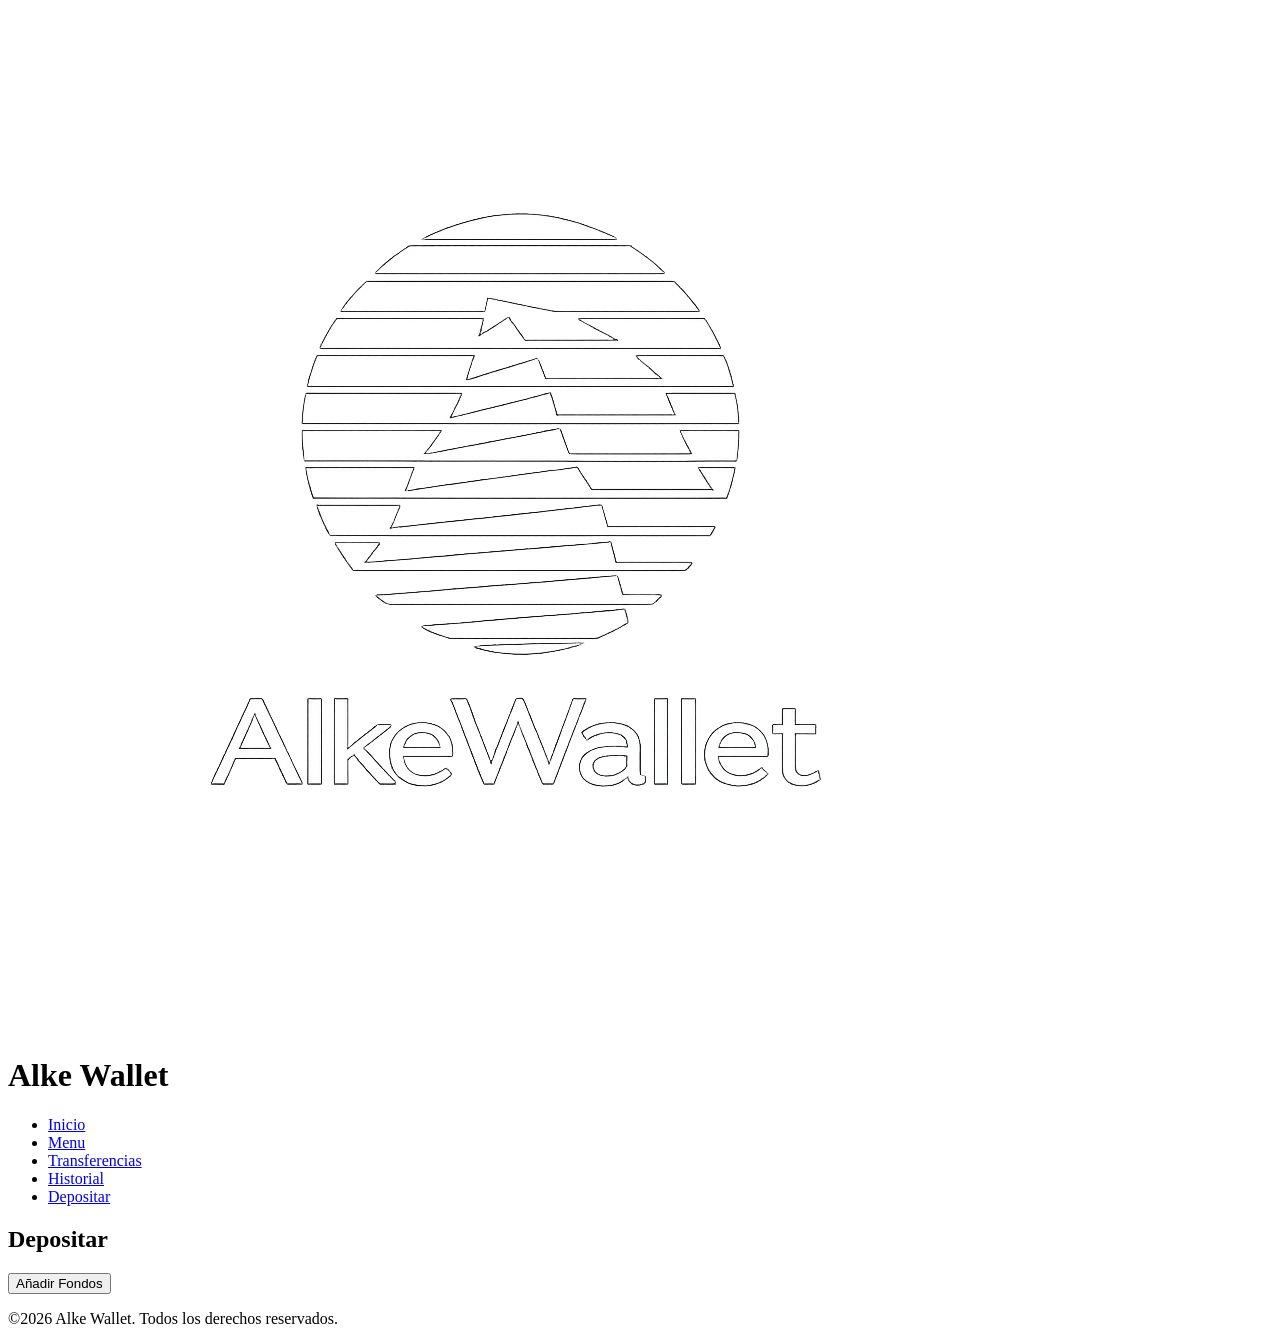
==== deposit.html @ fa76c224 "Menu listo por ahora, creado css y enlazado para deposit, sendmoney y transactions, trabajado deposi" ====
<!DOCTYPE html>
<html lang="en">

<head>
    <meta charset="UTF-8">
    <meta name="viewport" content="width=device-width, initial-scale=1.0">
    <link rel="stylesheet" href="/css/estilodeposit.css">
    <title>Depositar</title>
</head>

<body>
    <header>
        <div class="logo">
            <img src="/img/AlkeWallet.png" alt="">
        </div>
        <h1>Alke Wallet</h1>
    </header>
    <nav>
        <ul>
            <li><a href="index.html">Inicio</a></li>
            <li><a href="menu.html">Menu</a></li>
            <li><a href="sendmoney.html">Transferencias</a></li>
            <li><a href="transactions.html">Historial</a></li>
            <li><a href="deposit">Depositar</a></li>
        </ul>
    </nav>
    <main>
        <h2>Depositar</h2>
        <div id="Cantidad">

        </div>
        <button type="submit">Añadir Fondos</button>
    </main>
    <footer>
        <section>
            <p>©2026 Alke Wallet. Todos los derechos reservados.</p>
        </section>
</body>

</html>
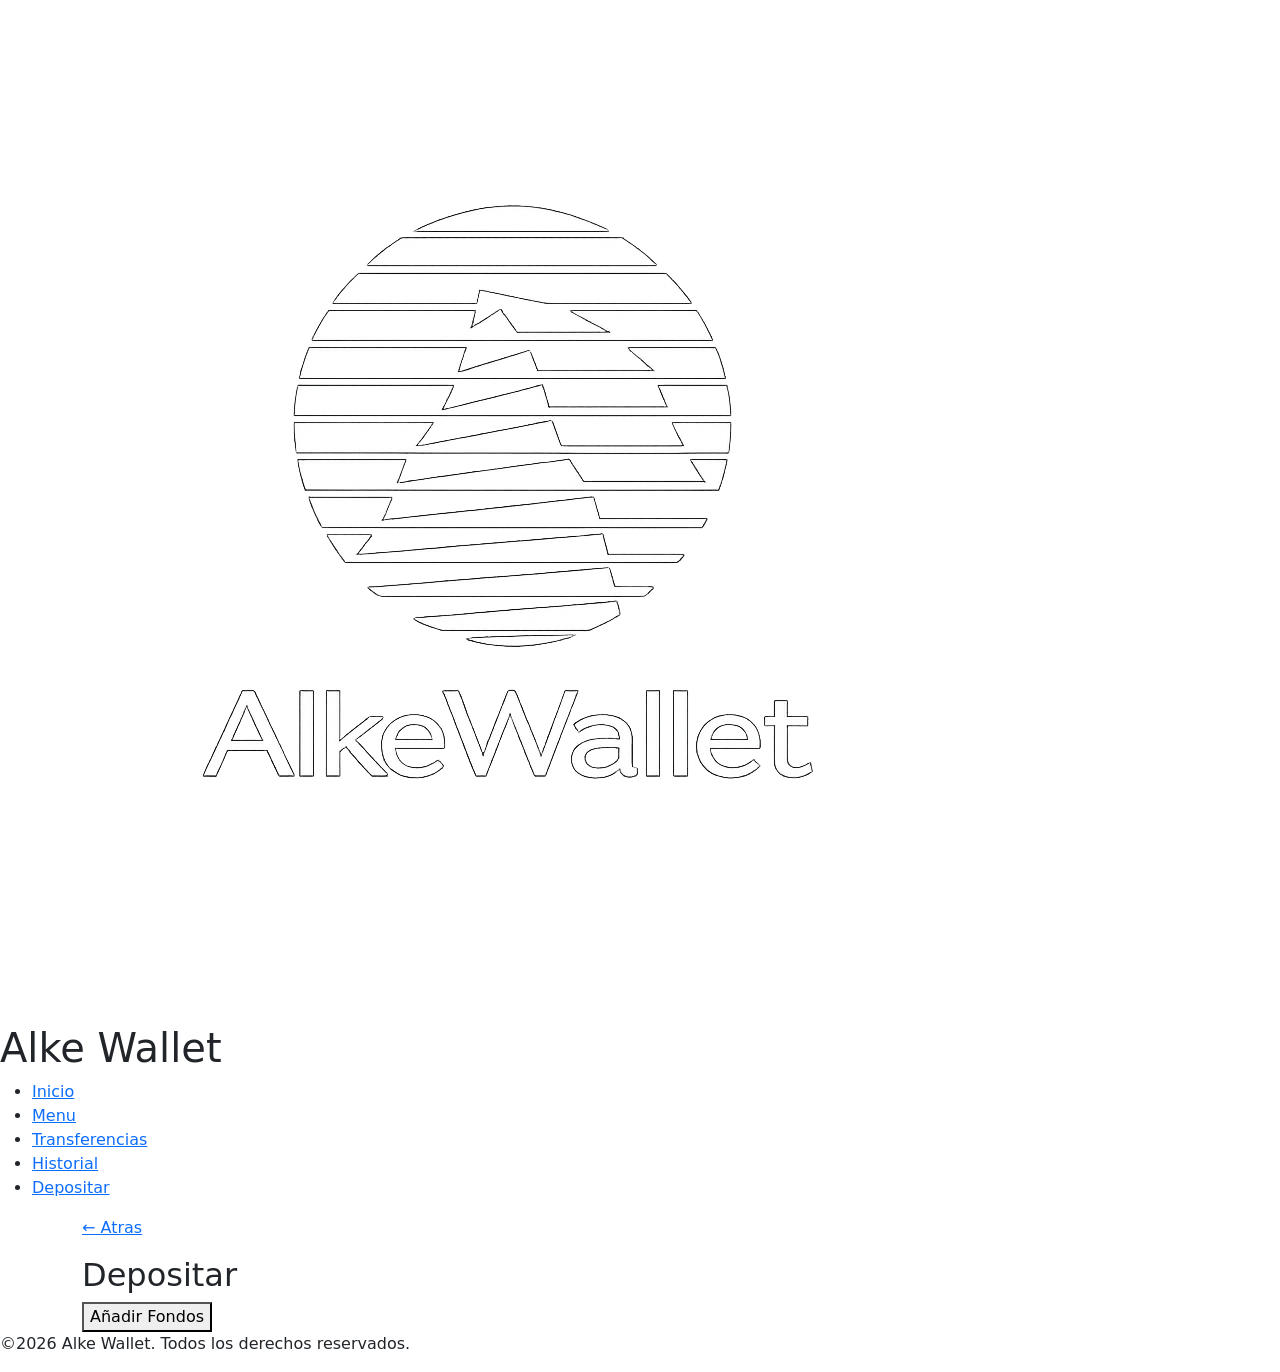
==== commit 503e4b4e: "Javascript de Login hecho, trabajando actualmente en deposit, luego se trabajara en javascript" ====
--- a/deposit.html
+++ b/deposit.html
@@ -4,6 +4,8 @@
 <head>
     <meta charset="UTF-8">
     <meta name="viewport" content="width=device-width, initial-scale=1.0">
+    <link href="https://cdn.jsdelivr.net/npm/bootstrap@5.3.8/dist/css/bootstrap.min.css" rel="stylesheet"
+        integrity="sha384-sRIl4kxILFvY47J16cr9ZwB07vP4J8+LH7qKQnuqkuIAvNWLzeN8tE5YBujZqJLB" crossorigin="anonymous">
     <link rel="stylesheet" href="/css/estilodeposit.css">
     <title>Depositar</title>
 </head>
@@ -25,11 +27,16 @@
         </ul>
     </nav>
     <main>
-        <h2>Depositar</h2>
-        <div id="Cantidad">
+        <div class="container">
+            <div>
+                <p><a href="index.html">&larr; Atras </a></p>
+            </div>
+            <h2>Depositar</h2>
+            <div id="Cantidad">
 
+            </div>
+            <button type="submit">Añadir Fondos</button>
         </div>
-        <button type="submit">Añadir Fondos</button>
     </main>
     <footer>
         <section>
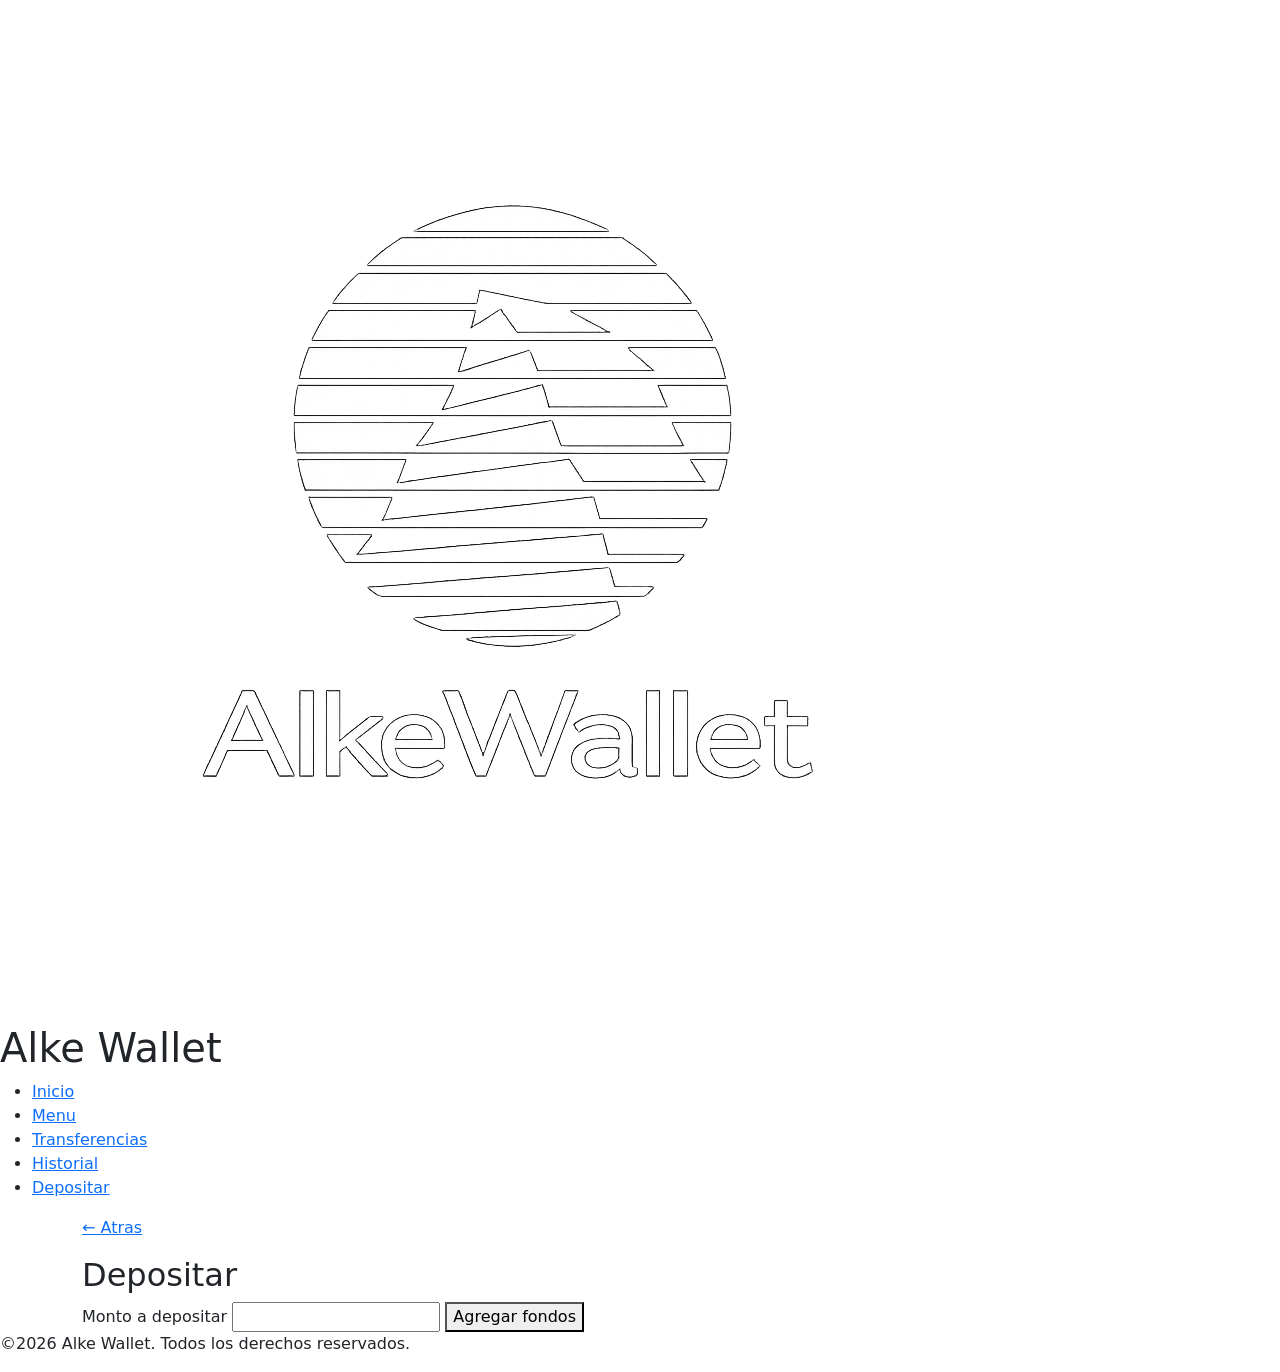
==== commit 59eb7751: "añadido funcionalidad al deposito gracias a javascript, corregido algunas pifias de todos los html c" ====
--- a/deposit.html
+++ b/deposit.html
@@ -13,7 +13,7 @@
 <body>
     <header>
         <div class="logo">
-            <img src="/img/AlkeWallet.png" alt="">
+            <img src="/img/AlkeWallet.png" alt="LogoAlkeWallet">
         </div>
         <h1>Alke Wallet</h1>
     </header>
@@ -29,19 +29,24 @@
     <main>
         <div class="container">
             <div>
-                <p><a href="index.html">&larr; Atras </a></p>
+                <p><a href="menu.html">&larr; Atras </a></p>
             </div>
             <h2>Depositar</h2>
-            <div id="Cantidad">
-
+            <div>
+                <form id="depositar">
+                    <label for="deposito">Monto a depositar</label>
+                    <input type="number" id="deposito">
+                    <button type="submit">Agregar fondos</button>
+                </form>
             </div>
-            <button type="submit">Añadir Fondos</button>
         </div>
     </main>
     <footer>
         <section>
             <p>©2026 Alke Wallet. Todos los derechos reservados.</p>
         </section>
+    </footer>
+<script src="js/deposit.js"></script>
 </body>
 
 </html>
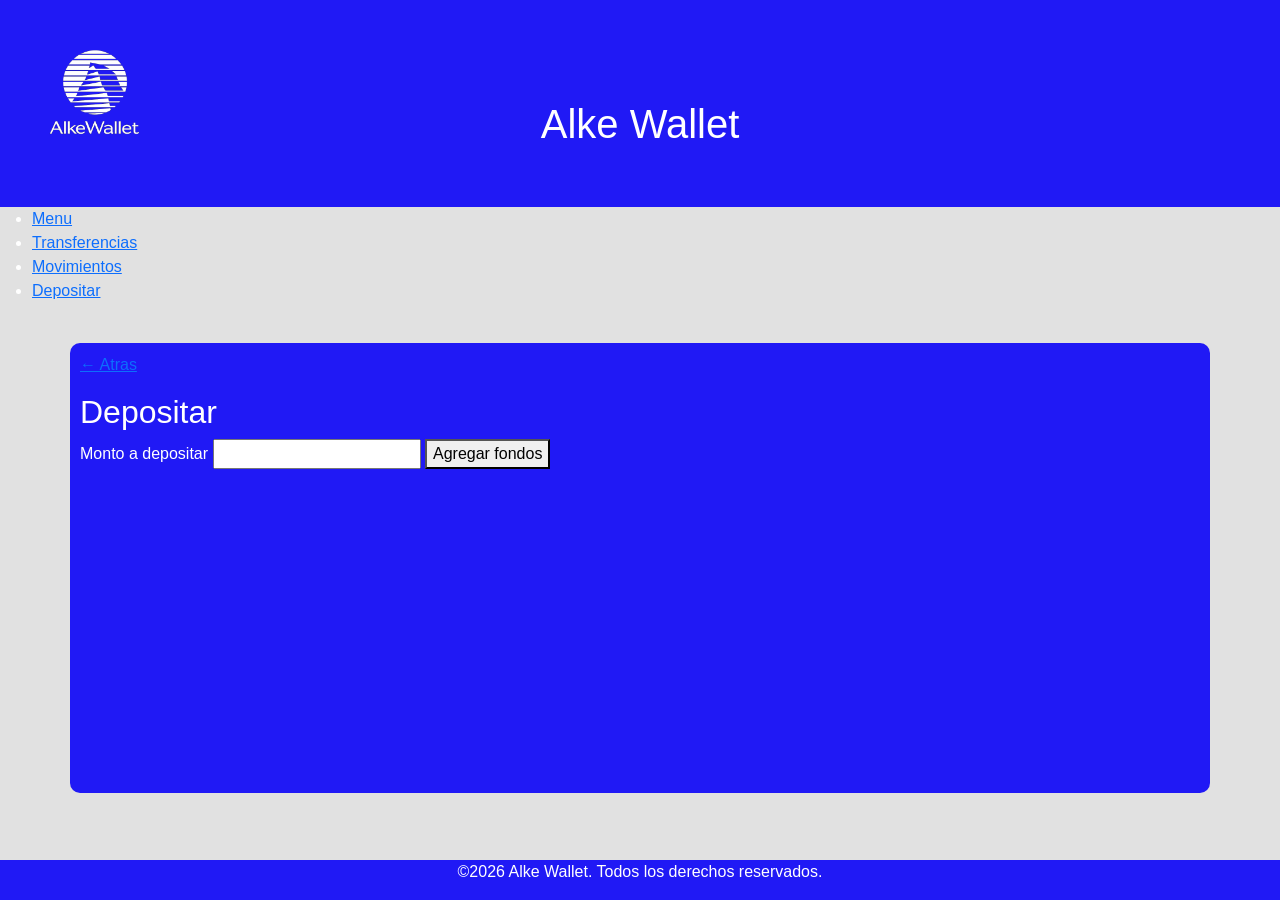
==== commit d1784609: "Añadido CSS basico a todas las paginas, se hara revision mas tarde, se quito index de la lista desor" ====
--- a/deposit.html
+++ b/deposit.html
@@ -19,11 +19,10 @@
     </header>
     <nav>
         <ul>
-            <li><a href="index.html">Inicio</a></li>
             <li><a href="menu.html">Menu</a></li>
             <li><a href="sendmoney.html">Transferencias</a></li>
-            <li><a href="transactions.html">Historial</a></li>
-            <li><a href="deposit">Depositar</a></li>
+            <li><a href="transactions.html">Movimientos</a></li>
+            <li><a href="deposit.html">Depositar</a></li>
         </ul>
     </nav>
     <main>
@@ -46,7 +45,7 @@
             <p>©2026 Alke Wallet. Todos los derechos reservados.</p>
         </section>
     </footer>
-<script src="js/deposit.js"></script>
+    <script src="js/deposit.js"></script>
 </body>
 
 </html>
--- a/css/estilodeposit.css
+++ b/css/estilodeposit.css
@@ -0,0 +1,42 @@
+body {
+    font-family: Arial, Helvetica, sans-serif;
+    background-color: #d8d7d8be;
+    color: rgb(255, 255, 255);
+}
+
+header {
+    text-align: center;
+    background-color: #2019f5;
+    padding: 20px;
+        height: 23vh;
+}
+
+img {
+    height: 150px;
+    width: 150px;
+}
+
+.logo {
+    height: 50px;
+    text-align: left;
+    width: 50px;
+    margin-bottom: 30px;
+}
+
+.container {
+    background-color: #2019f5;
+    border-radius: 10px;
+    padding: 10px;
+    width: 100vw;
+    height: 50vh;
+    margin: 40px auto;
+}
+
+footer {
+    background-color: #2019f5;
+    text-align: center;
+    position: fixed;
+    left: 0;
+    bottom: 0;
+    width: 100%;
+}
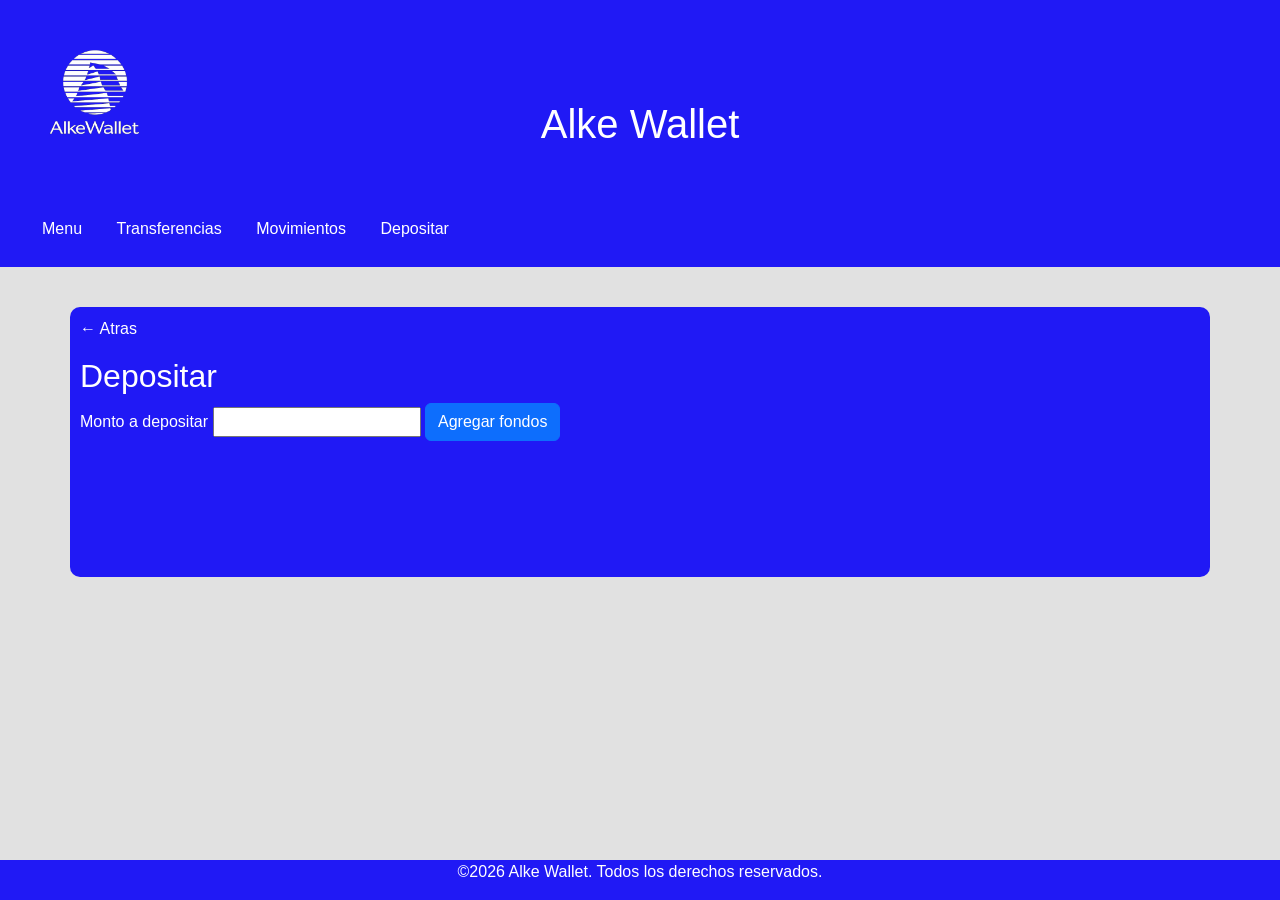
==== commit b593b859: "Refinado todas las paginas, intente lo posible para hacer la tabla y que funcionara con javascript, " ====
--- a/deposit.html
+++ b/deposit.html
@@ -35,7 +35,7 @@
                 <form id="depositar">
                     <label for="deposito">Monto a depositar</label>
                     <input type="number" id="deposito">
-                    <button type="submit">Agregar fondos</button>
+                    <button type="submit" class="btn btn-primary">Agregar fondos</button>
                 </form>
             </div>
         </div>
--- a/css/estilodeposit.css
+++ b/css/estilodeposit.css
@@ -8,7 +8,7 @@
     text-align: center;
     background-color: #2019f5;
     padding: 20px;
-        height: 23vh;
+    height: 23vh;
 }
 
 img {
@@ -23,12 +23,31 @@
     margin-bottom: 30px;
 }
 
+nav {
+    background-color: #2019f5;
+    padding: 10px;
+}
+
+nav ul {
+    list-style: none;
+}
+
+nav ul li {
+    display: inline-flex;
+    margin-right: 30px;
+}
+
+a {
+    color: white;
+    text-decoration: none;
+}
+
 .container {
     background-color: #2019f5;
     border-radius: 10px;
     padding: 10px;
     width: 100vw;
-    height: 50vh;
+    height: 30vh;
     margin: 40px auto;
 }
 
